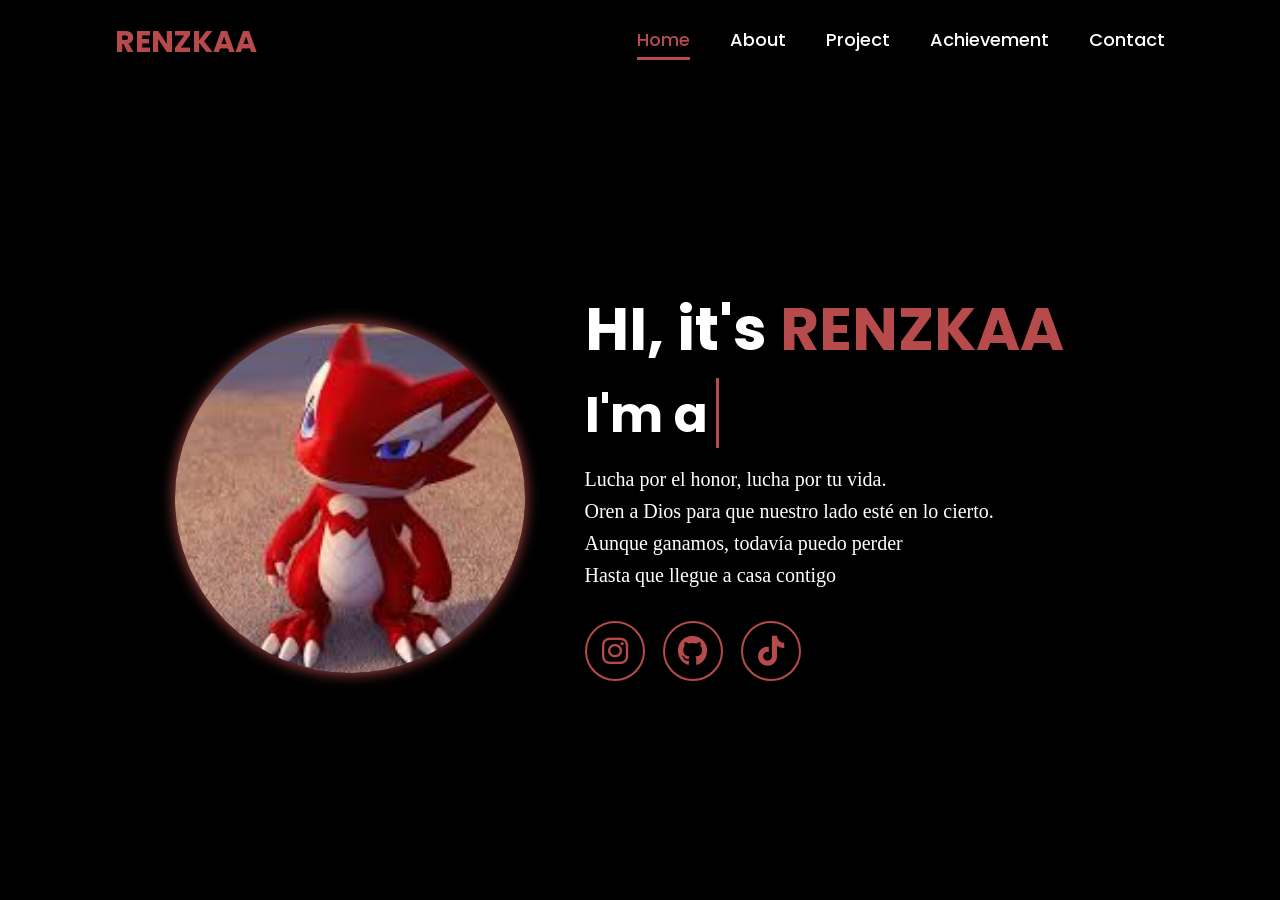
==== index.html @ 776209ff "Add files via upload" ====
<!DOCTYPE html>
<html lang="en">
<head>
    <meta charset="UTF-8">
    <meta name="viewport" content="width=device-width, initial-scale=1.0">
    <!-- Font Awesome untuk ikon sosial media dan hamburger menu -->
    <link rel="stylesheet" href="https://cdnjs.cloudflare.com/ajax/libs/font-awesome/6.5.2/css/all.min.css">
    <title>REYHAN PROFIL</title>
    <link rel="stylesheet" href="1.css">
</head>
<body>

    <header>
        <a href="#" class="logo">RENZKAA</a>

        <!-- Tombol hamburger yang akan muncul di layar HP -->
        <div class="menu-icon" id="menu-bar">
            <i class="fas fa-bars"></i>
        </div>

        <!-- Navigasi Utama -->
        <nav id="navbar">
            <a href="1.html" class="active">Home</a>
            <a href="about.html">About</a>
            <a href="project.html">Project</a>
            <a href="achievement.html">Achievement</a>
            <a href="contact.html">Contact</a>
        </nav>
    </header>

    <section class="home">
        <div class="home-img">
            <img src="images.jpg" alt="Profile Picture">
        </div>

        <div class="home-content">
            <h1>HI, it's <span>RENZKAA</span></h1>

            <h3 class="typing-text">
                I'm a <span></span>
            </h3>

            <p>Lucha por el honor, lucha por tu vida.<br>
                Oren a Dios para que nuestro lado esté en lo cierto.<br>
                Aunque ganamos, todavía puedo perder<br>
                Hasta que llegue a casa contigo </p>
                
            <div class="social-icons">
                <a href="https://www.instagram.com/reyhan_adhiyasa?igsh=emYyNGhsbXEzNWJj"><i class='fa-brands fa-instagram'></i></a>
                <a href="https://github.com/dashboard"><i class='fa-brands fa-github'></i></a>
                <a href="https://www.tiktok.com/@rehanadiyasa?_r=1&_t=ZS-96azVAFNtrc"><i class='fa-brands fa-tiktok'></i></a>
            </div>
        </div>
    </section>

    <!-- JavaScript untuk memicu toggle class aktif navbar di HP -->
    <script>
        const menuBar = document.getElementById('menu-bar');
        const navbar = document.getElementById('navbar');

        menuBar.onclick = () => {
            navbar.classList.toggle('active');
            // Mengubah bentuk ikon menjadi huruf 'X' (close) saat menu terbuka
            menuBar.querySelector('i').classList.toggle('fa-times');
        }
    </script>
</body>
</html>
---- 1.css ----
@import url('https://fonts.googleapis.com/css2?family=Poppins:wght@100;200;300;400;500;600;700&display=swap');

*{
    margin: 0;
    padding: 0;
    box-sizing: border-box;
    text-decoration: none;
    border: none;
    outline: none;
    font-family: 'Poppins', sans-serif;
}

html{
    font-size: 62.5%;
    scroll-behavior: smooth;
}

body{
    min-height: 100vh;
    width: 100%;
    overflow-x: hidden;
    background-color: black;
    color: white;
}

p{
    font-size: 20px;
    font-family: serif;
    line-height: 1.6;
}

/* --- HEADER & NAVBAR DESKTOP --- */
header{
    position: fixed;
    top: 0;
    left: 0;
    width: 100%;
    padding: 2rem 9%;
    background-color: rgba(0, 0, 0, 0.8);
    backdrop-filter: blur(8px);
    display: flex;
    justify-content: space-between;
    align-items: center;
    z-index: 1000;
}

.logo{
    font-size: 3rem;
    color: #b74b4b;
    font-weight: 700;
    cursor: pointer;
    transition: 0.5s ease;
}

.logo:hover{
    transform: scale(1.1);
}

nav{
    display: flex;
    align-items: center;
}

nav a{
    font-size: 1.8rem;
    color: white;
    margin-left: 4rem;
    font-weight: 500;
    transition: 0.3s ease;
    border-bottom: 3px solid transparent;
    padding-bottom: .4rem;
}

nav a:hover,
nav a.active{
    color: #b74b4b;
    border-bottom: 3px solid #b74b4b;
}

/* Tombol hamburger menu default-nya disembunyikan di desktop */
.menu-icon{
    font-size: 3rem;
    color: white;
    cursor: pointer;
    display: none;
}

/* --- SECTION HOME --- */
section{
    min-height: 100vh;
    padding: 15rem 9% 5rem; /* Padding atas ditambah agar tidak tertutup navbar fixed */
}

.home{
    display: flex;
    justify-content: center;
    align-items: center;
    gap: 6rem;
    background-color: black;
}

.home .home-content h1{
    font-size: 6rem;
    font-weight: 700;
    line-height: 1.3;
}

span{
    color: #b74b4b;
}

.home-content h3{
    font-size: 5rem;
    margin: 1rem 0;
    font-weight: 700;
}

.home-img{
    border-radius: 50%;
}

.home-img img{
    height: 350px;
    width: 350px;
    border-radius: 50%;
    box-shadow: 0 0 15px #b74b4b;
    object-fit: cover;
    cursor: pointer;
    transition: 0.3s ease;
}

.home-img img:hover{
    transform: scale(1.03);
}

.social-icons a{
    display: inline-flex;
    justify-content: center;
    align-items: center;
    width: 6rem;
    height: 6rem;
    font-size: 3rem;
    background-color: transparent;
    border: 0.2rem solid #b74b4b;
    border-radius: 50%;
    margin: 3rem 1.5rem 3rem 0;
    transition: 0.3s ease;
    color: #b74b4b;
}

.social-icons a:hover{
    color: black;
    transform: scale(1.3) translateY(-5px);
    background-color: #b74b4b;
    box-shadow: 0 0 25px #b74b4b;
}

.btn{
    display: inline-block;
    padding: 1rem 2.8rem;
    background-color: black;
    border-radius: 4rem;
    font-size: 1.6rem;
    color: #b74b4b;
    letter-spacing: 0.3rem;
    font-weight: 500;
    border: 2px solid #b74b4b;
    transition: .3s ease;
}

.btn:hover{
    transform: scale(1.03);
    background-color: #b74b4b;
    color: white;
    box-shadow: 0 0 25px #b74b4b;
}

/* --- ANIMASI TYPING TEXT --- */
.typing-text{
    font-size: 3.4rem;
    font-weight: 600;
    min-width: 280px;
}

.typing-text span{
    position: relative;
}

.typing-text span::before{
    content: "Web Developer";
    color: #b74b4b;
    animation: words 12s infinite;
}

.typing-text span::after{
    content: "";
    position: absolute;
    right: -8px;
    width: calc(100% + 8px);
    height: 100%;
    background-color: black;
    border-left: 3px solid #b74b4b;
    animation: cursor 0.8s infinite, typing 12s steps(14) infinite;
}

@keyframes cursor{
    to{
        border-left: 3px solid white;
    }
}

@keyframes typing{
    0%,10%,15%,30%,35%,50%,55%,70%,75%,90%,95%{
        width: 0;
    }
    5%,20%,25%,40%,45%,60%,65%,80%,85%{
        width: calc(100% + 8px);
    }
}

@keyframes words{
    0%,33%{ content: "Web Developer"; }
    34%,66%{ content: "Game Developer"; }
    67%,100%{ content: "Software Engineer"; }
}

/* --- RESPONSIVE MEDIA QUERIES --- */
@media (max-width:1000px ){
    .home{
        gap: 4rem;
    }
}

@media (max-width:995px ){
    header{
        padding: 2rem 5%;
    }

    .menu-icon{
        display: block; /* Menampilkan ikon hamburger di kanan */
    }

    nav{
        display: none; /* Menyembunyikan baris menu horizontal */
        position: absolute;
        top: 100%;
        right: 0;
        width: 45%;
        background-color: #0b0b0b; /* Mengubah warna background gelap agar teks putih terbaca */
        border-left: 3px solid #b74b4b;
        border-bottom: 3px solid #b74b4b;
        border-bottom-left-radius: 2rem;
        padding: 2rem;
        flex-direction: column;
        align-items: flex-start;
    }

    nav.active{
        display: flex; /* Membuka menu secara vertikal ke bawah saat di-klik */
    }

    nav a{
        display: block;
        font-size: 2rem;
        margin: 2rem 0;
        margin-left: 0;
        width: 100%;
    }

    nav a:hover,
    nav a.active{
        padding-left: 1rem;
        border-bottom: none;
        border-left: 3px solid #b74b4b; /* Variasi garis aktif pindah ke kiri */
    }

    .home{
        flex-direction: column-reverse; /* Mengatur susunan gambar agar berada di posisi yang seimbang saat mobile */
        margin-top: 5rem;
        text-align: center;
    }

    .home-content h1{
        font-size: 4.5rem;
    }

    .home-content h3{
        font-size: 3rem;
    }

    .home-img img{
        width: 280px;
        height: 280px;
    }
    
    .social-icons{
        display: flex;
        justify-content: center;
    }
}
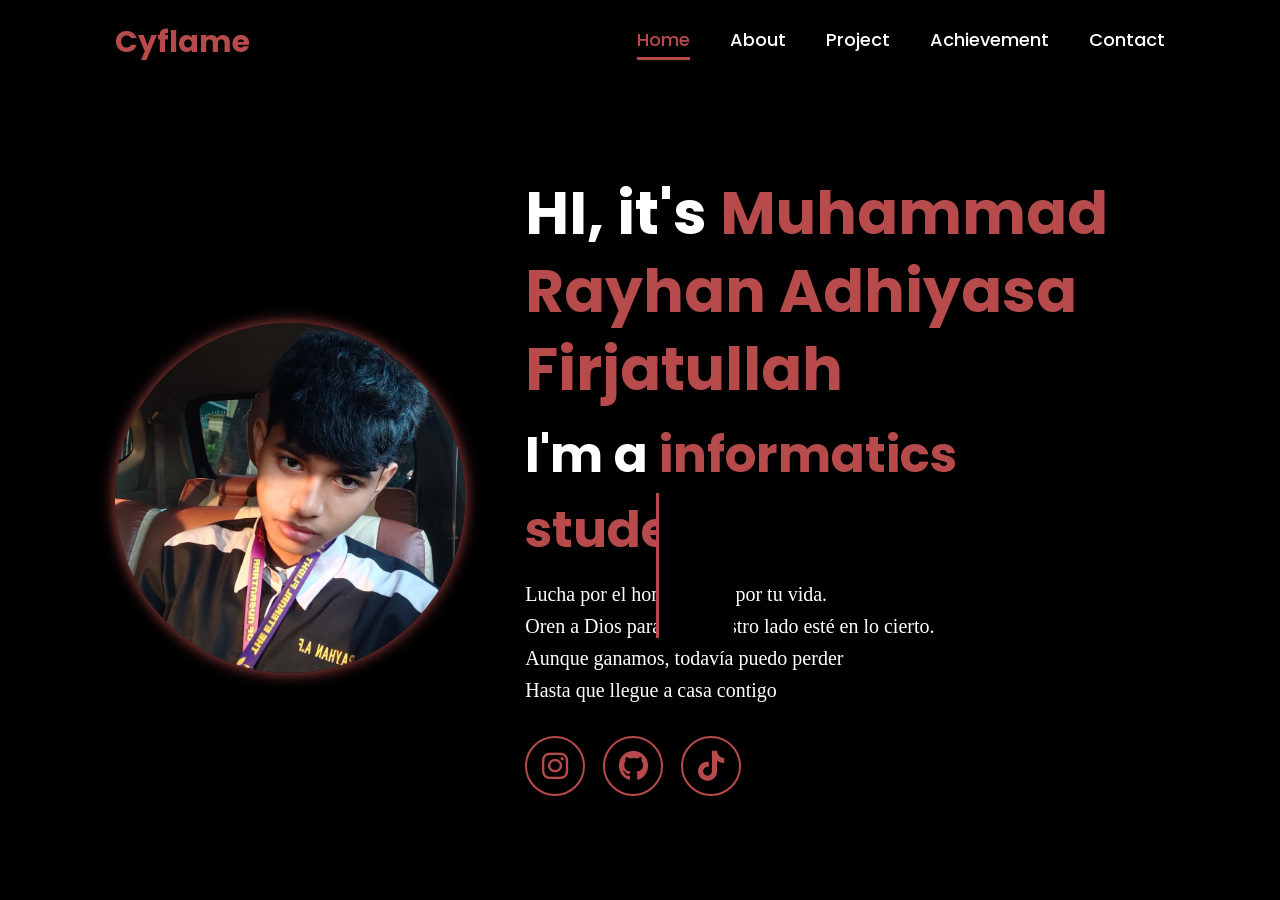
==== commit 09bbaf96: "Add files via upload" ====
--- a/index.html
+++ b/index.html
@@ -11,7 +11,7 @@
 <body>
 
     <header>
-        <a href="#" class="logo">RENZKAA</a>
+        <a href="#" class="logo">Cyflame</a>
 
         <!-- Tombol hamburger yang akan muncul di layar HP -->
         <div class="menu-icon" id="menu-bar">
@@ -30,11 +30,11 @@
 
     <section class="home">
         <div class="home-img">
-            <img src="images.jpg" alt="Profile Picture">
+            <img src="profile.jpeg" alt="Profile Picture">
         </div>
 
         <div class="home-content">
-            <h1>HI, it's <span>RENZKAA</span></h1>
+            <h1>HI, it's <span>Muhammad Rayhan Adhiyasa Firjatullah</span></h1>
 
             <h3 class="typing-text">
                 I'm a <span></span>
--- a/1.css
+++ b/1.css
@@ -187,7 +187,7 @@
 }
 
 .typing-text span::before{
-    content: "Web Developer";
+    content: "informatics student";
     color: #b74b4b;
     animation: words 12s infinite;
 }
@@ -219,9 +219,9 @@
 }
 
 @keyframes words{
-    0%,33%{ content: "Web Developer"; }
-    34%,66%{ content: "Game Developer"; }
-    67%,100%{ content: "Software Engineer"; }
+    0%,33%{ content: "cybersecurity student"; }
+    34%,66%{ content: "web development"; }
+    67%,100%{ content: "Robotic member"; }
 }
 
 /* --- RESPONSIVE MEDIA QUERIES --- */
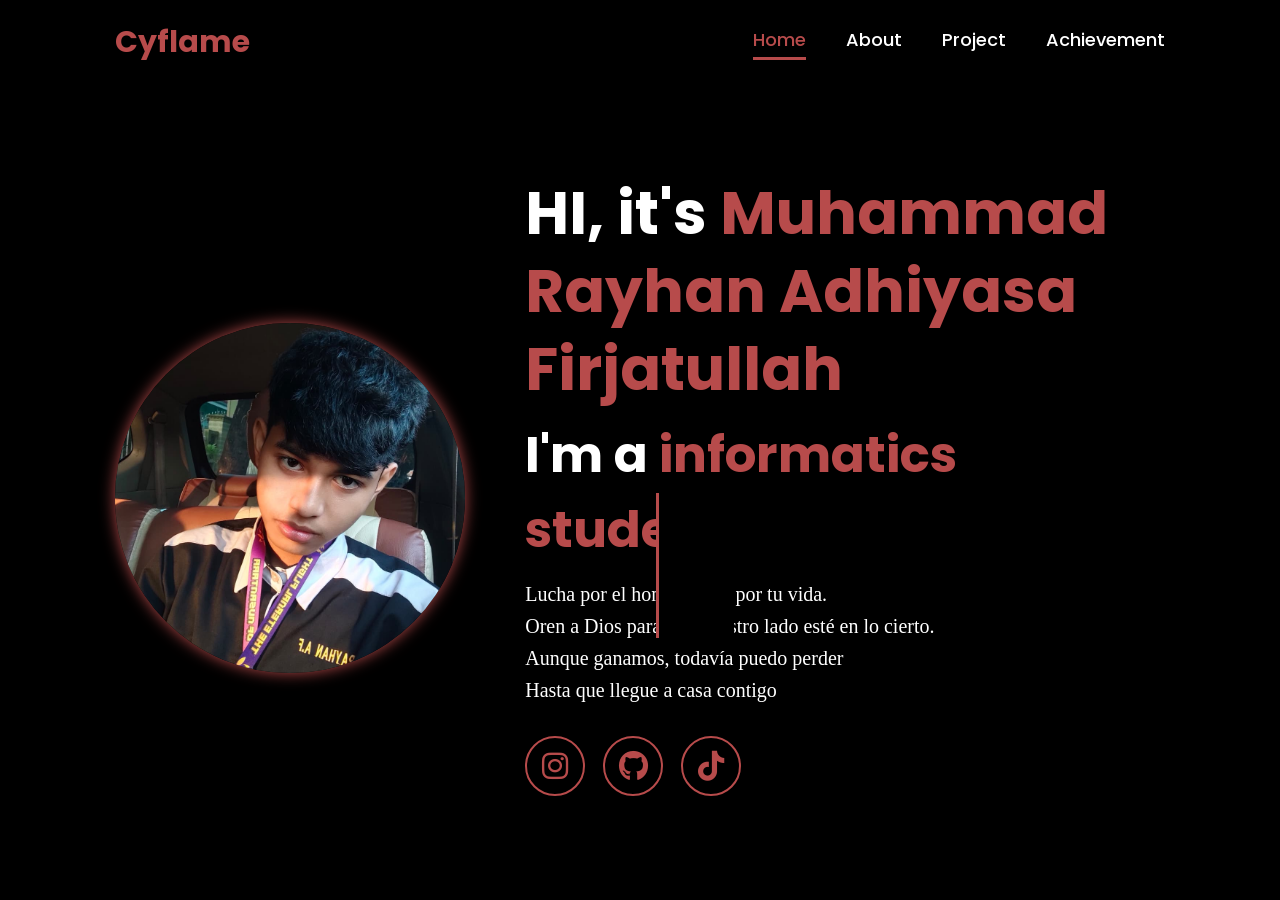
==== commit deabb2f9: "Add files via upload" ====
--- a/index.html
+++ b/index.html
@@ -24,7 +24,7 @@
             <a href="about.html">About</a>
             <a href="project.html">Project</a>
             <a href="achievement.html">Achievement</a>
-            <a href="contact.html">Contact</a>
+            
         </nav>
     </header>
 
